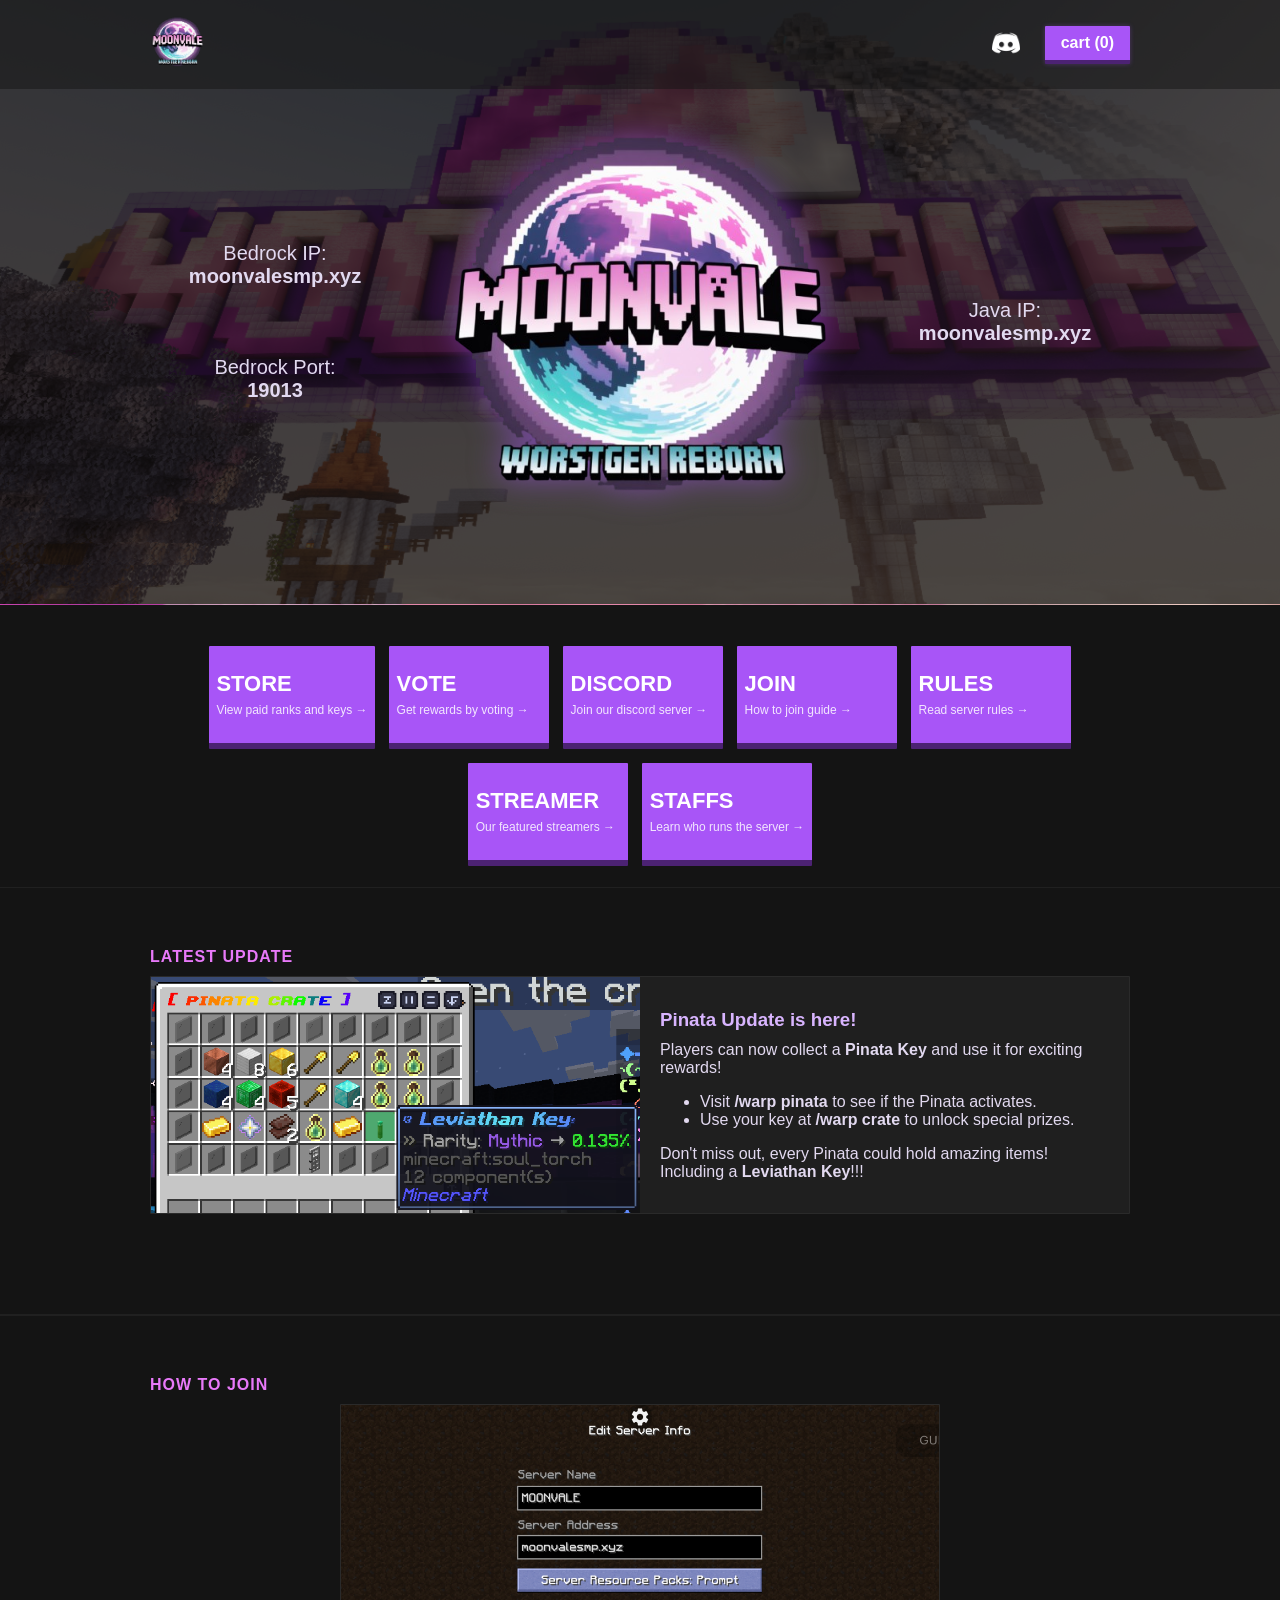
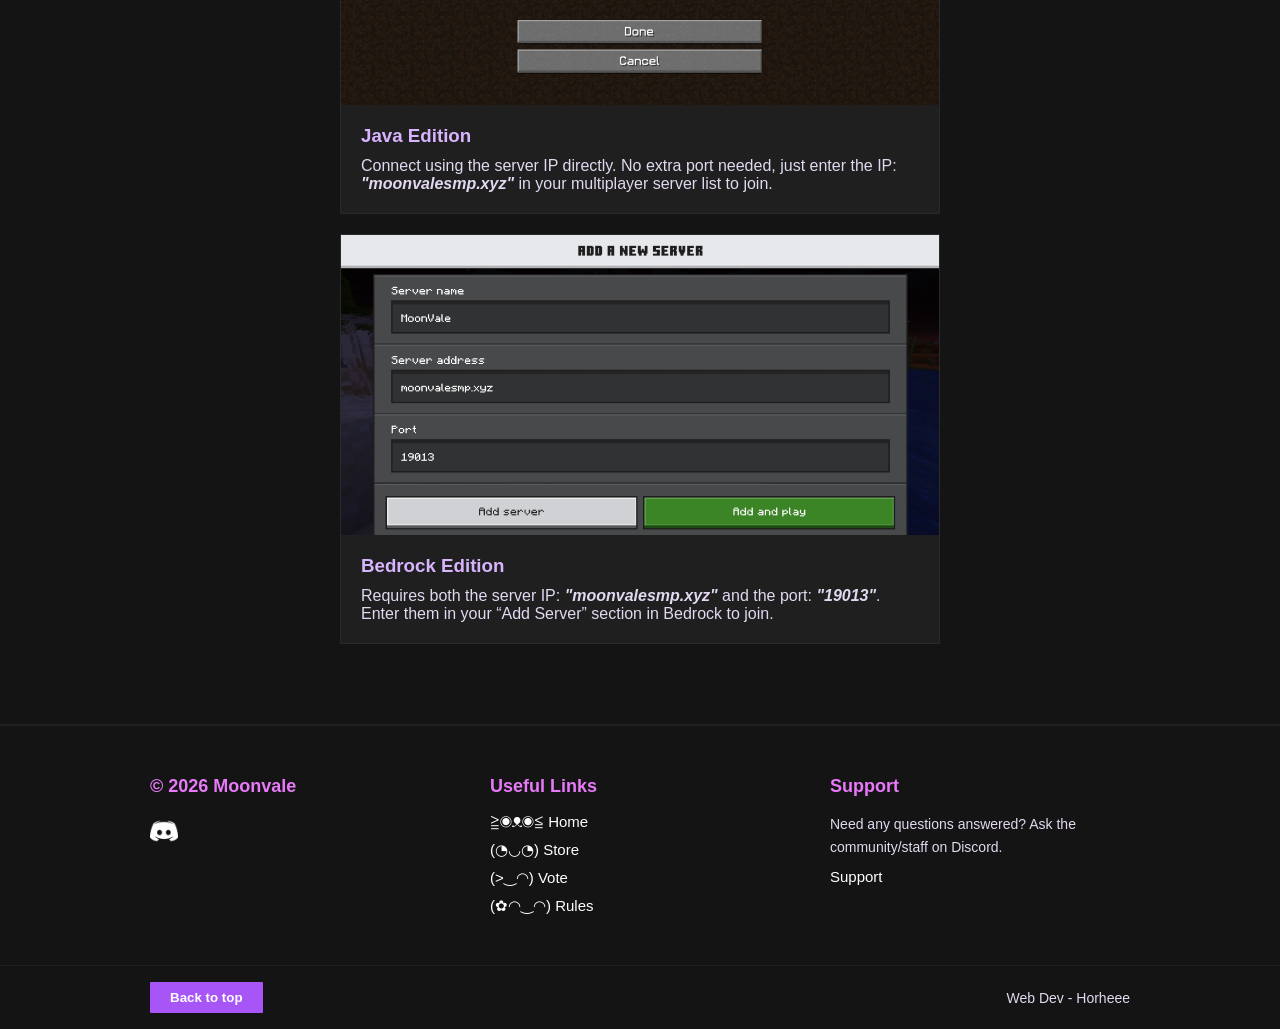
==== index.html @ 4f813a1a "Initial Commit" ====
<!DOCTYPE html>
<html lang="en">
<head>
  <meta charset="UTF-8">
  <meta name="viewport" content="width=device-width, initial-scale=1.0">
  <title>Moonvale Store</title>
  <link rel="stylesheet" href="assets/css/style.css">
</head>
<body>

<!-- HEADER -->
<header class="header">
  <a href="index.html">
    <img src="assets/img/moonvale-logo-bgr.png" class="logo">
  </a>
  <div class="header-right">
    <div class="discord-wrapper">
      <img src="assets/img/discord.webp" class="icon" onclick="openDiscord()">
      <span class="discord-tooltip">Join our Discord server!</span>
    </div>
    <div class="cart" onclick="toggleCart()">cart (<span id="cartCount">0</span>)</div>
  </div>
</header>

<!-- HERO / IP SECTION -->
<section class="hero">
  <!-- Bedrock: two stacked boxes -->
  <div class="ip-stack">
    <div class="ip" onclick="copyIP('bedrock')">
      Bedrock IP:<br><b>moonvalesmp.xyz</b>
    </div>
    <div class="ip" onclick="copyIP('bedrockPort')">
      Bedrock Port:<br><b>19013</b>
    </div>
  </div>

  <!-- Center logo -->
   <a href="index.html">
    <img src="assets/img/moonvale-logo-bgr.png" class="hero-logo">
   </a>
  

  <!-- Java: single box -->
  <div class="ip-java" onclick="copyIP('java')">
    Java IP:<br><b>moonvalesmp.xyz</b>
  </div>
</section>

<!-- NAVIGATION -->
<section class="nav-buttons">
  <a href="#" class="nav-link">
    <span class="nav-title">STORE</span>
    <span class="nav-subtitle">View paid ranks and keys →</span>
  </a>

  <a href="pages/vote.html#vote" class="nav-link">
    <span class="nav-title">VOTE</span>
    <span class="nav-subtitle">Get rewards by voting →</span>
  </a>

  <a href="https://discord.gg/moonvale" target="_blank" class="nav-link">
    <span class="nav-title">DISCORD</span>
    <span class="nav-subtitle">Join our discord server →</span>
  </a>

  <a href="#how-to-join" class="nav-link">
    <span class="nav-title">JOIN</span>
    <span class="nav-subtitle">How to join guide →</span>
  </a>

  <a href="#" class="nav-link">
    <span class="nav-title">RULES</span>
    <span class="nav-subtitle">Read server rules →</span>
  </a>

  <a href="#" class="nav-link">
    <span class="nav-title">STREAMER</span>
    <span class="nav-subtitle">Our featured streamers →</span>
  </a>

  <a href="#" class="nav-link">
    <span class="nav-title">STAFFS</span>
    <span class="nav-subtitle">Learn who runs the server →</span>
  </a>
</section>

<!-- UPDATES -->
<section class="updates">
  <div class="updates-label">LATEST UPDATE</div>

  <div class="update-card">
    <img src="assets/img/update1.webp" alt="latest-update">
    <div class="update-text">
      <h3>Pinata Update is here!</h3>
      <p>Players can now collect a <b>Pinata Key</b> and use it for exciting rewards!</p>
      <ul>
        <li>Visit <b>/warp pinata</b> to see if the Pinata activates.</li>
        <li>Use your key at <b>/warp crate</b> to unlock special prizes.</li>
      </ul>
      <p>Don't miss out, every Pinata could hold amazing items!</p>
      <p>Including a <b>Leviathan Key</b>!!!</p>
    </div>
  </div>
</section>

<!-- HOW TO JOIN SECTION -->
<section class="how-to-join" id="how-to-join">
  <div class="updates-label">HOW TO JOIN</div>
  <div class="join-container">
    <!-- Java Edition -->
    <div class="join-card">
      <img src="assets/img/java.jpg" alt="Java Edition">
      <div class="join-text">
        <h3>Java Edition</h3>
        <p>Connect using the server IP directly. No extra port needed, just enter the IP:<b><i>
        "moonvalesmp.xyz"</b></i> in your multiplayer server list to join.</p>
      </div>
    </div>

    <!-- Bedrock Edition -->
    <div class="join-card">
      <img src="assets/img/bedrock.jpg" alt="Bedrock Edition">
      <div class="join-text">
        <h3>Bedrock Edition</h3>
        <p>Requires both the server IP: <b><i>"moonvalesmp.xyz"</b></i> and the port:<b><i>
        "19013"</b></i>. Enter them in your “Add Server” section in Bedrock to join.</p>
      </div>
    </div>
  </div>
</section>

<!-- FOOTER -->
<footer>
  <div class="footer-top">
    <!-- Column 1: Credits -->
    <div class="footer-col">
      <h4>© 2026 Moonvale</h4>
      <div class="footer-icons">
        <img src="assets/img/discord.webp" class="icon" onclick="openDiscord()" title="Discord">
      </div>
    </div>

    <!-- Column 2: Useful Links -->
    <div class="footer-col">
      <h4>Useful Links</h4>
      <a href="index.html">≧◉ᴥ◉≦ Home</a>
      <a href="pages/store.html">(◔◡◔) Store</a>
      <a href="pages/vote.html">(>‿◠) Vote</a>
      <a href="pages/rule.html">(✿◠‿◠)  Rules</a>
    </div>

    <!-- Column 3: Support -->
    <div class="footer-col">
      <h4>Support</h4>
      <p>Need any questions answered? Ask the community/staff on Discord.</p>
      <a href="https://discord.gg/moonvale" target="_blank">Support</a>
    </div>
  </div>

  <div class="footer-bottom">
    <div class="footer-bottom-left">
      <button onclick="window.scrollTo({top:0})">Back to top</button>
    </div>
    <p>Web Dev - Horheee</p>
  </div>
</footer>

<!-- CART MODAL -->
<div id="cartModal" class="cart-modal">
  <h3>Your Cart</h3>
  <ul id="cartItems"></ul>
</div>

<script src="assets/javascript/script.js"></script>
</body>
</html>
---- assets/css/style.css ----
/* ===== BODY & CONTENT PADDING ===== */
body {
  margin: 0;
  font-family: 'Segoe UI', Tahoma, Geneva, Verdana, sans-serif;
  background: url('../img/banner.png') top center no-repeat;
  background-size: cover;
  color: #e2d9f0;
  overflow-x: hidden;
}

/* HEADER */
.header {
  position: fixed;
  top: 0;
  left: 0;
  width: 100%;
  display: flex;
  justify-content: space-between;
  align-items: center;
  padding: 15px 50px;
  z-index: 1000;
  box-sizing: border-box;
  padding: 15px 150px;
}

.header::before {
  content: "";
  position: absolute;
  inset: 0;
  background: rgba(20,20,20,0.5);
  z-index: -1;
}

.logo {
  height: 55px;
}

.header-right {
  display: flex;
  gap: 25px;
  align-items: center;
}

.icon {
  width: 28px;
  cursor: pointer;
  transition: transform 0.2s ease;
}

.icon:hover {
  transform: scale(1.1);
}

.discord-wrapper {
  position: relative;
  display: inline-block;
}

.discord-tooltip {
  position: absolute;
  top: 50%;
  right: 120%;
  transform: translateY(-50%);
  color: white;
  padding: 6px 12px;
  border-radius: 4px;
  font-size: 14px;
  white-space: nowrap;
  opacity: 0;
  transition: all 0.3s ease;
  pointer-events: none;
  box-shadow: 0 2px 8px rgba(0,0,0,0.3);
}

.discord-wrapper:hover .discord-tooltip {
  right: 110%;
  opacity: 1;
}

.cart {
  background: #a855f7;
  padding: 8px 16px;
  border-radius: 1px;
  cursor: pointer;
  font-weight: bold;
  box-shadow: 0 0 5px rgba(168,85,247,0.3);
  color: white;
  border-bottom: 4px solid rgb(76, 34, 115);
  font-size: 14 px;
}

/* HERO */
.hero {
  position: relative;
  display: flex;
  justify-content: center;
  align-items: center;
  gap: 50px;
  padding: 120px 150px 80px 150px;
  border-bottom: 1px solid rgba(255,255,255,0.05);
  min-height: 400px;
  z-index: 1;
}

.hero::before {
  content: "";
  position: absolute;
  inset: 0;
  background-image: url('../img/banner.png');
  background-repeat: repeat;
  background-size: cover;
  background-position: top;
  filter: brightness(30%);
  z-index: 0;
}

.hero > * {
  position: relative;
  z-index: 2;
}

.hero-logo {
  height: 400px;
  filter: drop-shadow(0 0 15px rgba(168,85,247,0.5));
  animation: hero-bounce 3s infinite alternate;
}

@keyframes hero-bounce {
  0% { transform: scale(1); }
  50% { transform: scale(1.08); }
  100% { transform: scale(1); }
}

/* IP boxes */
.ip {
  padding: 8px 15px;
  font-size: 20px;
  min-width: 200px;
  min-height: 90px;
  border-radius: 6px;
  cursor: pointer;
  transition: all 0.2s ease, box-shadow 0.2s ease;
  display: flex;
  flex-direction: column;
  align-items: center;
  justify-content: center;
  text-align: center;
}

.ip-java {
  padding: 8px 15px;
  font-size: 20px;
  min-width: 200px;
  min-height: 210px;
  border-radius: 6px;
  cursor: pointer;
  transition: all 0.2s ease, box-shadow 0.2s ease;
  display: flex;
  flex-direction: column;
  align-items: center;
  justify-content: center;
  text-align: center;
}

.ip:hover, .ip-java:hover {
  background: rgba(168,85,247,0.1);
  transform: translateY(-1px);
  box-shadow: 0 0 15px rgba(168,85,247,0.4);
}

/* Stack Bedrock boxes */
.ip-stack {
  display: flex;
  flex-direction: column;
  gap: 8px;
  justify-content: center;
}

/* NAVIGATION */
.nav-buttons {
  text-align: center;
  background: #141414;
  padding: 40px 150px 20px 150px;
  display: flex;
  justify-content: center;
  flex-wrap: wrap;
  gap: 12px;
}

.nav-buttons button {
  margin: 0 4px;
  padding: 25px 45px;
  font-size: 18px;
  border: none;
  border-radius: 1px;
  background: #a855f7;
  color: white;
  font-weight: bold;
  cursor: pointer;
  transition: all 0.2s ease;
}

.nav-buttons button:hover {
  background: #9333ea;
  transform: scale(1.05);
  box-shadow: 0 4px 10px rgba(0,0,0,0.2);
}

.nav-buttons .nav-link {
  margin: 1px;
  padding: 25px 5px;
  font-size: 16px;
  font-weight: bold;
  color: white;
  text-decoration: none;
  border-radius: 1px;
  background: linear-gradient(#9333ea);
  border-bottom: 6px solid rgb(76, 34, 115);
  transition: all 0.3s ease;
}

.nav-buttons .nav-link:hover {
  background: linear-gradient(135deg, #9333ea, #7c3aed);
  transform: translateY(-3px) scale(1.05);
  box-shadow: 0 0 5px 0 rgba(168,85,247,0.5);
}

.nav-link {
  display: flex;
  flex-direction: column;
  justify-content: center;
  align-items: center;
  margin: 8px;
  padding: 15px 25px;
  border-radius: 6px;
  background: #a855f7;
  color: white;
  text-decoration: none;
  cursor: pointer;
  text-align: center;
  transition: all 0.2s ease;
  min-width: 150px;
}

.nav-link:hover {
  background: #9333ea;
  transform: scale(1.05);
  box-shadow: 0 4px 10px rgba(0,0,0,0.2);
}

.nav-link span {
  display: block;
  width: 100%;
}

/* TITLE & SUBTITLE */
.nav-title {
  font-size: 22px;
  font-weight: bold;
  line-height: 1.2;
  text-align: left;
}

.nav-subtitle {
  font-size: 12px;
  font-weight: normal;
  margin-top: 6px;
  color: rgba(255,255,255,0.85);
  line-height: 1.2;
  text-align: left;
}

.nav-title, .nav-subtitle {
  padding-left: 5px;
}

/* UPDATES */
.updates {
  padding: 60px 150px 80px 150px;
  background: #141414;
  border-top: 1px solid rgba(255,255,255,0.05);
  border-bottom: 1px solid rgba(255,255,255,0.05);
}

.updates-label {
  font-size: 16px;
  font-weight: bold;
  color: #e879f9;
  margin-bottom: 10px;
  letter-spacing: 1px;
}

/* UPDATE CARD */
.update-card {
  display: flex;
  flex-direction: row;
  background: #1f1f1f;
  border-radius: 1px;
  overflow: hidden;
  border: 1px solid rgba(255,255,255,0.05);
  margin-bottom: 20px;
}

.update-card img {
  width: 50%;
  object-fit: cover;
}

.update-text {
  padding: 20px;
  width: 50%;
  display: flex;
  flex-direction: column;
  justify-content: center;
}

.update-text h3 {
  margin-top: 0;
  margin-bottom: 10px;
  color: #d8b4fe;
}

.update-text p {
  margin: 0;
  color: #e2d9f0;
}

/* ===== FOOTER ===== */
footer {
  background: #141414;
  border-top: 1px solid rgba(255,255,255,0.05);
  color: #e2d9f0;
  font-family: 'Segoe UI', Tahoma, Geneva, Verdana, sans-serif;
}

.footer-top {
  display: flex;
  justify-content: space-between;
  gap: 40px;
  padding: 50px 150px;
  flex-wrap: wrap;
}

.footer-col {
  display: flex;
  flex-direction: column;
  gap: 10px;
  flex: 1;
  min-width: 180px;
}

.footer-col h4 {
  font-size: 18px;
  font-weight: bold;
  color: #e879f9;
  margin: 0 0 6px 0;
}

.footer-col p {
  margin: 0;
  font-size: 14px;
  color: #e2d9f0;
  line-height: 1.6;
}

.footer-col a {
  color: #ffffff;
  text-decoration: none;
  font-size: 15px;
  transition: color 0.2s ease;
}

.footer-col a:hover {
  color: #9333ea;
}

.footer-icons {
  display: flex;
  gap: 10px;
  margin-top: 4px;
}

.footer-bottom {
  display: flex;
  justify-content: space-between;
  align-items: center;
  padding: 16px 150px;
  border-top: 1px solid rgba(255,255,255,0.05);
  background: #141414;
  flex-wrap: wrap;
  gap: 10px;
}

.footer-bottom-left {
  display: flex;
  gap: 10px;
}

.footer-bottom-left button {
  padding: 8px 20px;
  border: none;
  border-radius: 1px;
  background: #a855f7;
  color: white;
  cursor: pointer;
  font-weight: bold;
  font-family: 'Segoe UI', Tahoma, Geneva, Verdana, sans-serif;
  transition: background 0.2s ease;
}

.footer-bottom-left button:hover {
  background: #9333ea;
}

.footer-bottom p {
  margin: 0;
  font-size: 14px;
  color: #e2d9f0;
}

/* CART MODAL */
.cart-modal {
  position: fixed;
  top: 13%;
  right: 20px;
  background: #1e1e1e;
  padding: 20px;
  border-radius: 1px;
  border: 1px solid rgba(255,255,255,0.05);
  display: none;
  width: 250px;
  box-shadow: 0 0 5px rgba(0,0,0,0.5);
  z-index: 1001;
}

.cart-modal h3 {
  margin-top: 0;
}

/* SCROLL BUTTON */
button[onclick="scrollTopPage()"] {
  margin-top: 10px;
  padding: 12px 25px;
  border: none;
  border-radius: 6px;
  background: #a855f7;
  color: white;
  cursor: pointer;
}

button[onclick="scrollTopPage()"]:hover {
  background: #9333ea;
}

/* TOAST NOTIFICATION */
.toast {
  position: fixed;
  bottom: 30px;
  right: 30px;
  background: #1e1e1e;
  color: #e2d9f0;
  padding: 15px 20px 15px 50px;
  border-radius: 6px;
  box-shadow: 0 0 10px rgba(0,0,0,0.5);
  display: flex;
  align-items: center;
  gap: 10px;
  pointer-events: none;
  transition: opacity 0.3s ease, transform 0.3s ease;
  width: 250px;
  max-width: 90%;
  opacity: 0.8;
}

.toast.show {
  opacity: 0.8;
  transform: translateY(-10px);
  pointer-events: auto;
}

.toast img {
  width: 32px;
  height: 32px;
  object-fit: contain;
}

/* HOW TO JOIN SECTION */
.how-to-join {
  padding: 60px 150px 80px 150px;
  background: #141414;
  border-top: 1px solid rgba(255,255,255,0.05);
  border-bottom: 1px solid rgba(255,255,255,0.05);
  color: #e2d9f0;
}

.how-to-join .updates-label {
  font-size: 16px;
  font-weight: bold;
  color: #e879f9;
  letter-spacing: 1px;
}

.join-container {
  display: flex;
  justify-content: center;
  gap: 20px;
  flex-wrap: wrap;
}

.join-card {
  display: flex;
  flex-direction: column;
  background: #1f1f1f;
  border-radius: 1px;
  overflow: hidden;
  border: 1px solid rgba(255,255,255,0.05);
  width: 100%;
  max-width: 598px;
  cursor: pointer;
  transition: transform 0.3s ease, box-shadow 0.3s ease;
}

.join-card img {
  width: 100%;
  height: 300px;
  object-fit: cover;
}

.join-text {
  padding: 20px;
  display: flex;
  flex-direction: column;
  justify-content: center;
}

.join-text h3 {
  margin-top: 0;
  margin-bottom: 10px;
  color: #d8b4fe;
}

.join-text p {
  margin: 0;
  color: #e2d9f0;
}

/* ============================================================
   RESPONSIVE STYLES
   Breakpoints: tablet (≤1024px) | phone (≤767px)
   ============================================================ */


/* ===== TABLET (768px – 1024px) ===== */
@media (max-width: 1024px) {

  /* Hide IP stack elements on tablets */
  .ip-stack,
  .ip-java {
    display: none !important;
  }

  /* Header */
  .header {
    padding: 12px 40px;
  }

  .logo {
    height: 42px;
  }

  /* Hero */
  .hero {
    padding: 100px 40px 80px 40px;
    gap: 30px;
    flex-wrap: wrap;
    justify-content: center;
  }

  .hero-logo {
    height: 390px;
  }

  /* Navigation — horizontal scroll */
  .nav-buttons {
    padding: 20px 0;
    display: flex;
    flex-wrap: nowrap;           /* prevent wrapping */
    justify-content: flex-start;
    overflow-x: auto;            /* enable horizontal scroll */
    -webkit-overflow-scrolling: touch;
    scroll-snap-type: x proximity;
    gap: 10px;
    /* hide scrollbar visually but keep it functional */
    scrollbar-width: none;
    -ms-overflow-style: none;
  }

  .nav-buttons::-webkit-scrollbar {
    display: none;
  }

  /* add side padding via pseudo-padding trick using first/last child margins */
  .nav-buttons > *:first-child {
    margin-left: 40px;
  }

  .nav-buttons > *:last-child {
    margin-right: 40px;
  }

  .nav-buttons button {
    flex-shrink: 0;              /* don't shrink items */
    padding: 18px 28px;
    font-size: 16px;
    scroll-snap-align: start;
  }

  .nav-link {
    flex-shrink: 0;              /* don't shrink items */
    min-width: 120px;
    margin: 0;
    height: 20px;
  }

  .nav-title {
    font-size: 18px;
  }

  .nav-subtitle {
    font-size: 11px;
  }

  /* Updates */
  .updates {
    padding: 35px 40px 60px 40px;
  }

  .update-card {
    flex-direction: column;
    margin: auto 47px;
  }

  .update-card img {
    width: 100%;
    height: 220px;
    object-fit: cover;
  }

  .update-text {
    width: 100%;
    box-sizing: border-box;
  }

  /* How to join */
  .how-to-join {
    padding: 60px 40px 60px 40px;
  }

  .join-container {
    gap: 16px;
    margin: auto 0;
  }

  .join-card {

  }

  .join-card img {
    height: 220px;
  }

  /* Footer */
  .footer-top {
    padding: 40px 40px;
    gap: 30px;
  }

  .footer-bottom {
    padding: 14px 40px;
  }

  /* IP regular boxes — scale down but keep visible */
  .ip {
    font-size: 16px;
    min-width: 160px;
    min-height: 70px;
  }
}


/* ===== PHONE (≤767px) ===== */
@media (max-width: 767px) {

  /* Hide IP stack elements on phones */
  .ip-stack,
  .ip-java {
    display: none !important;
  }

  /* Header */
  .header {
    padding: 10px 16px;
    flex-wrap: wrap;
    gap: 8px;
  }

  .logo {
    height: 34px;
  }

  .header-right {
    gap: 14px;
  }

  .icon {
    width: 22px;
  }

  .cart {
    padding: 6px 12px;
    font-size: 14px;
  }

  /* Hero — stack vertically */
  .hero {
    padding: 80px 16px 80px 16px;
    flex-direction: column;
    gap: 20px;
    align-items: center;
    text-align: center;
    min-height: auto;
  }

  .hero-logo {
    height: 370px;
  }

  .hero > * {
    height: 300px;
    box-sizing: border-box;
  }

  /* Hide regular .ip boxes on phones */
  .ip {
    display: none !important;
  }

  /* Navigation — horizontal scroll */
  .nav-buttons {
    padding: 16px 0;
    display: flex;
    flex-wrap: nowrap;           /* prevent wrapping */
    justify-content: flex-start;
    overflow-x: auto;            /* enable horizontal scroll */
    -webkit-overflow-scrolling: touch;
    scroll-snap-type: x proximity;
    gap: 8px;
    scrollbar-width: none;
    -ms-overflow-style: none;
  }

  .nav-buttons::-webkit-scrollbar {
    display: none;
  }

  .nav-buttons > *:first-child {
    margin-left: 16px;
  }

  .nav-buttons > *:last-child {
    margin-right: 16px;
  }

  .nav-buttons button {
    flex-shrink: 0;
    padding: 14px 20px;
    font-size: 15px;
    white-space: nowrap;
    scroll-snap-align: start;
  }

  .nav-link {
    flex-shrink: 0;
    min-width: unset;
    width: auto;
    box-sizing: border-box;
    flex-direction: column;
    margin: 0;
    height: 60px;
  }

  .nav-title {
    font-size: 13px;
    white-space: nowrap;
  }

  .nav-subtitle {
    font-size: 10px;
    margin-top: 2px;
    white-space: nowrap;
  }

  /* Updates */
  .updates {
    padding: 60px 16px 40px 16px;
  }

  .updates-label {
    font-size: 16px;
  }

  .update-card {
    flex-direction: column;
    margin: 0;
  }

  .update-card img {
    width: 100%;
    height: 180px;
    object-fit: cover;
  }

  .update-text {
    width: 100%;
    box-sizing: border-box;
    padding: 14px;
  }

  .update-text h3 {
    font-size: 16px;
  }

  .update-text p {
    font-size: 14px;
  }

  /* How to join */
  .how-to-join {
    padding: 60px 16px 40px 16px;
  }

  .join-container {
    flex-direction: column;
    gap: 12px;
  }

  .join-card {
    max-width: 100%;
  }

  .join-card img {
    height: 180px;
  }

  .join-text {
    padding: 14px;
  }

  .join-text h3 {
    font-size: 16px;
  }

  .join-text p {
    font-size: 14px;
  }

  /* Footer */
  .footer-top {
    flex-direction: column;
    padding: 30px 16px;
    gap: 24px;
  }

  .footer-col {
    min-width: unset;
    width: 100%;
  }

  .footer-col h4 {
    font-size: 15px;
  }

  .footer-bottom {
    flex-direction: column;
    align-items: flex-start;
    padding: 14px 16px;
    gap: 10px;
  }

  .footer-bottom-left {
    flex-wrap: wrap;
  }

  .footer-bottom-left button {
    padding: 8px 14px;
    font-size: 13px;
  }

  .footer-bottom p {
    font-size: 12px;
  }

  /* Cart modal */
  .cart-modal {
    right: 8px;
    width: calc(100vw - 32px);
    top: 11%;
  }

  /* Toast */
  .toast {
    bottom: 16px;
    right: 16px;
    width: calc(100vw - 48px);
    max-width: 320px;
  }

  /* Discord tooltip — flip direction for small screens */
  .discord-tooltip {
    right: auto;
    left: 120%;
    top: 50%;
    transform: translateY(-50%);
  }

  .discord-wrapper:hover .discord-tooltip {
    right: auto;
    left: 110%;
  }
}
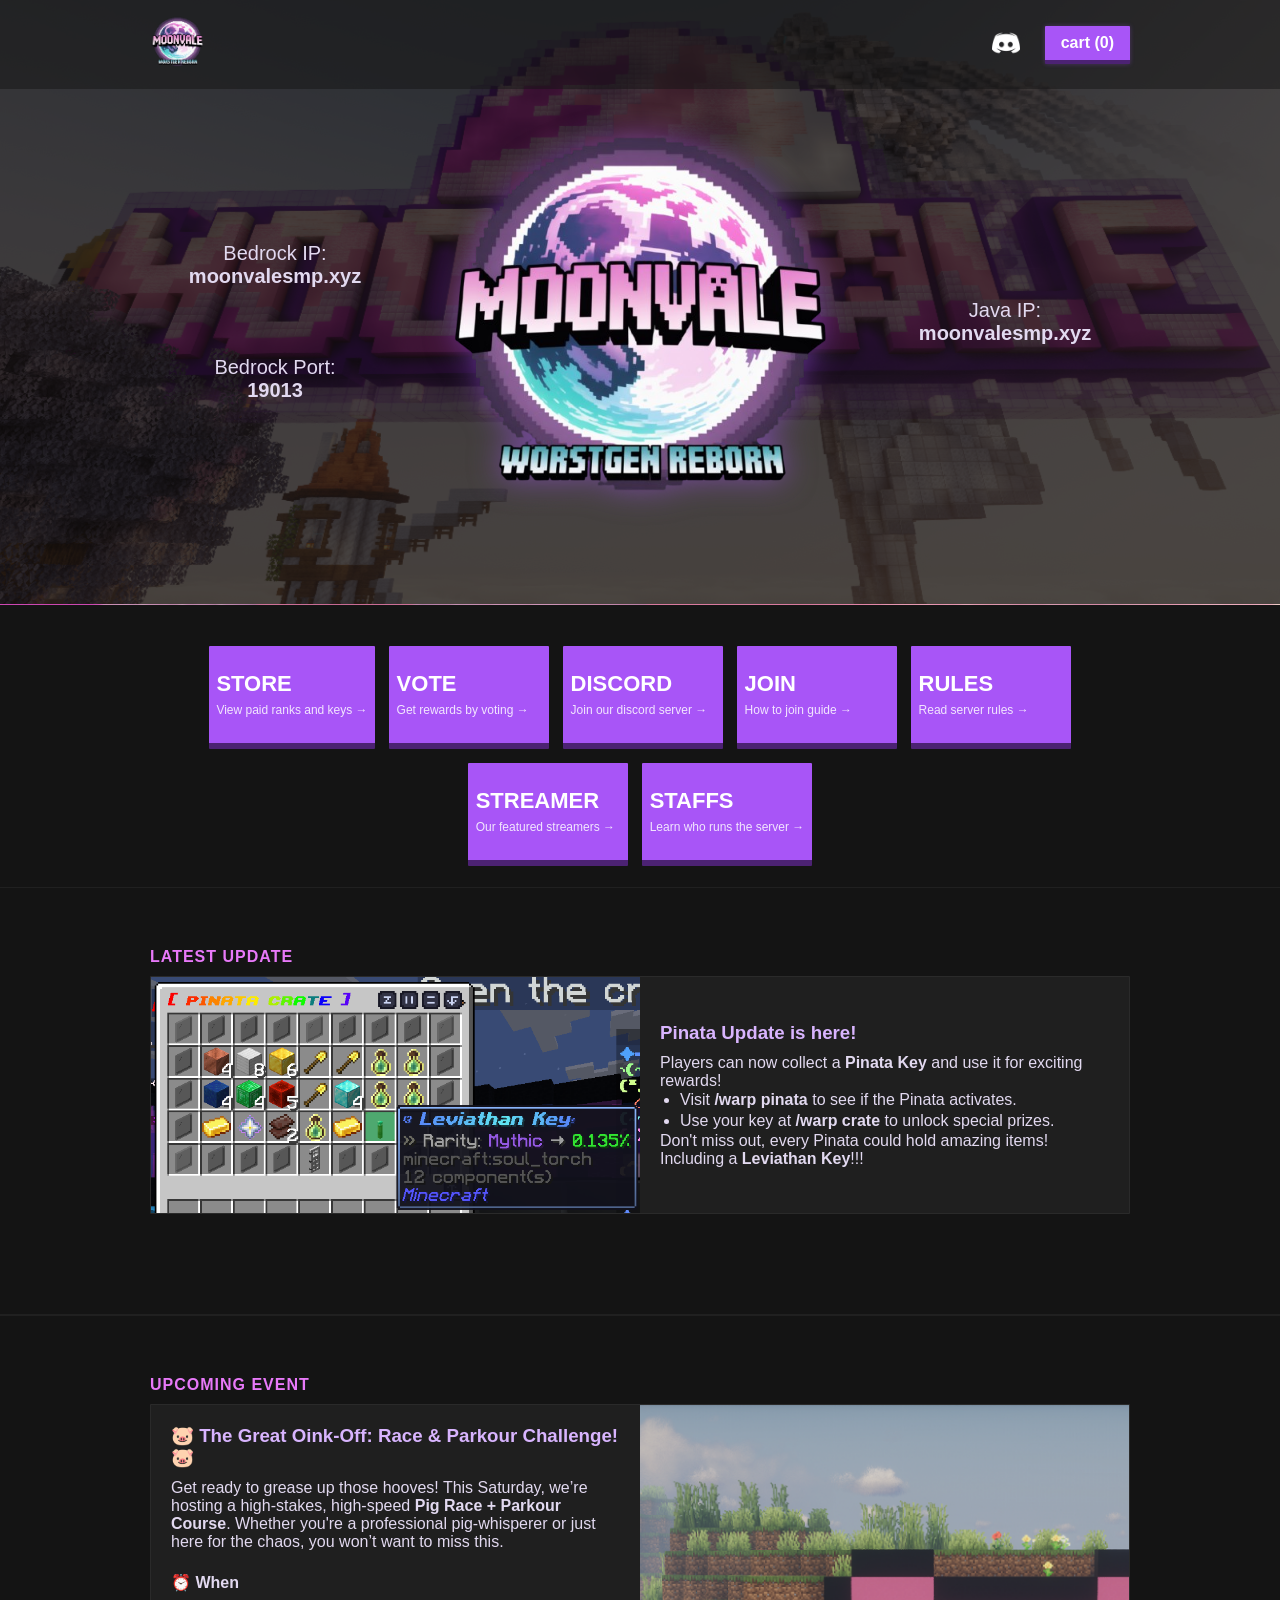
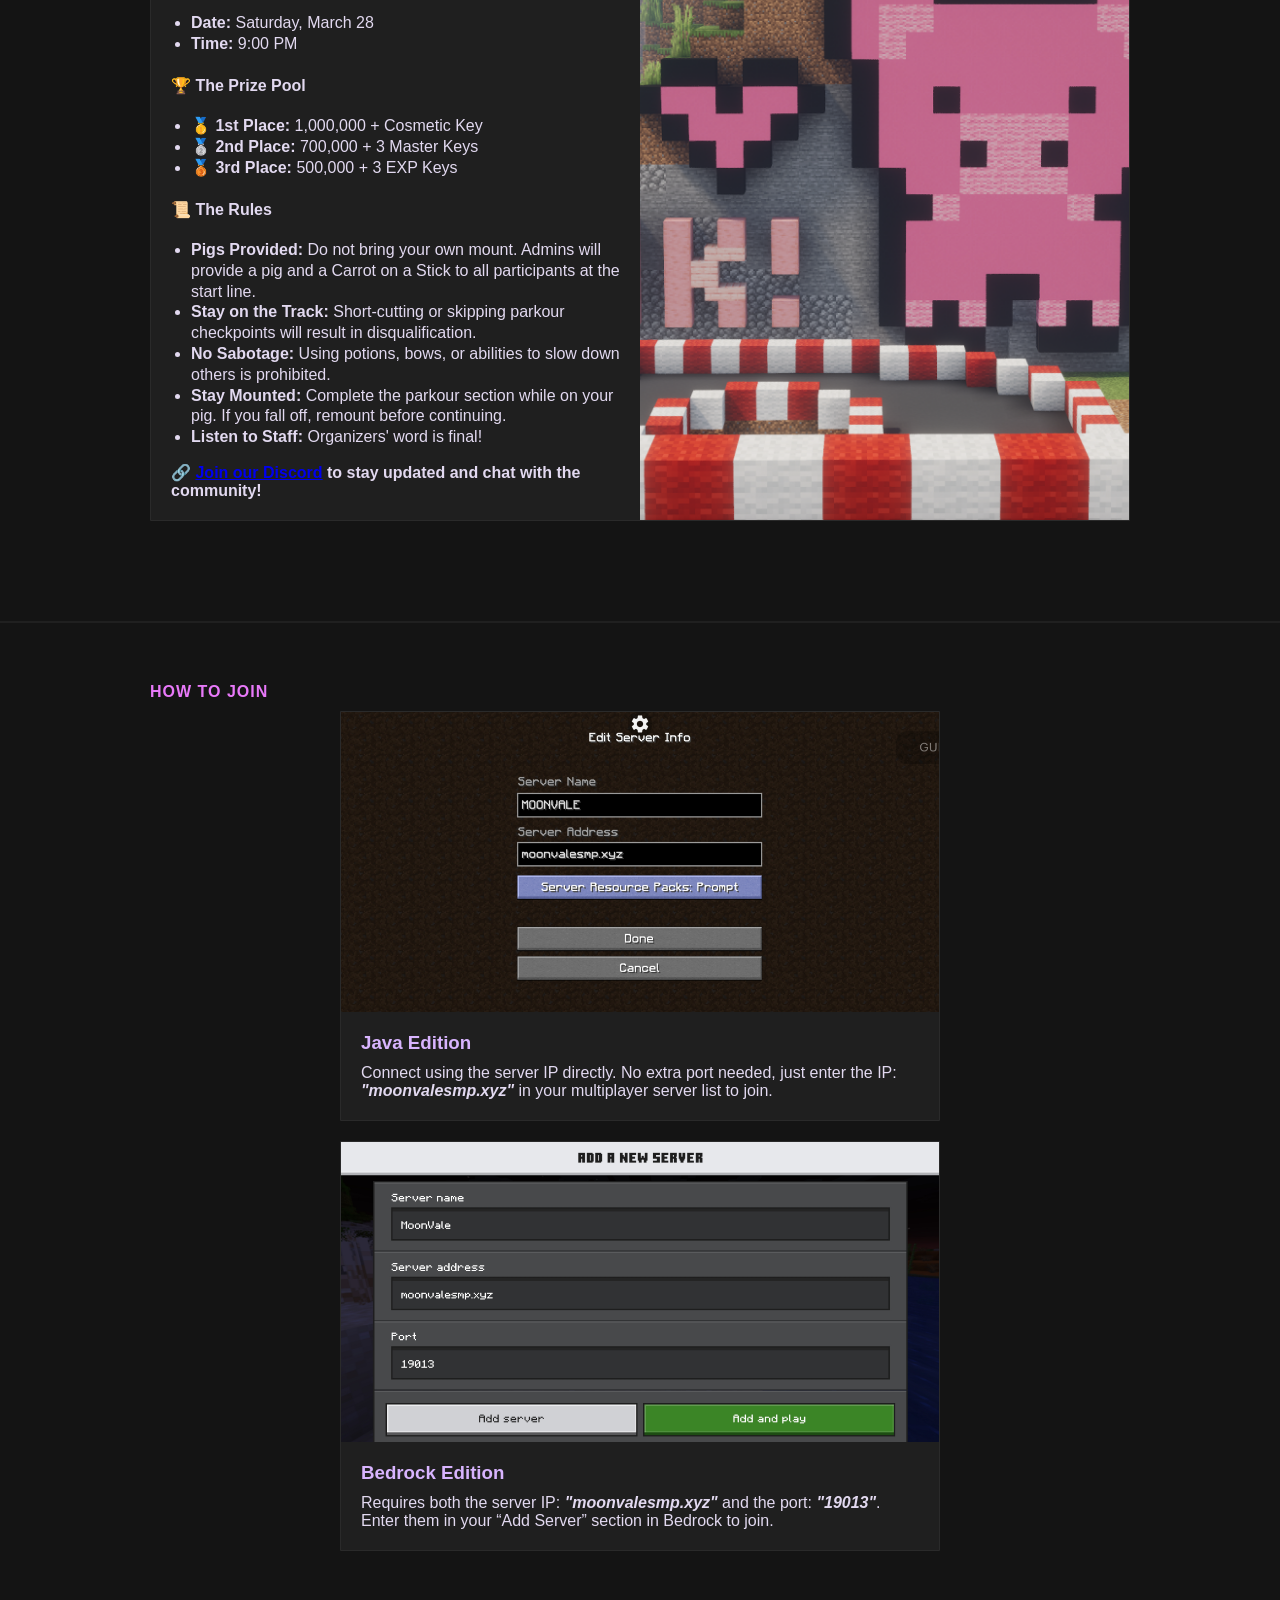
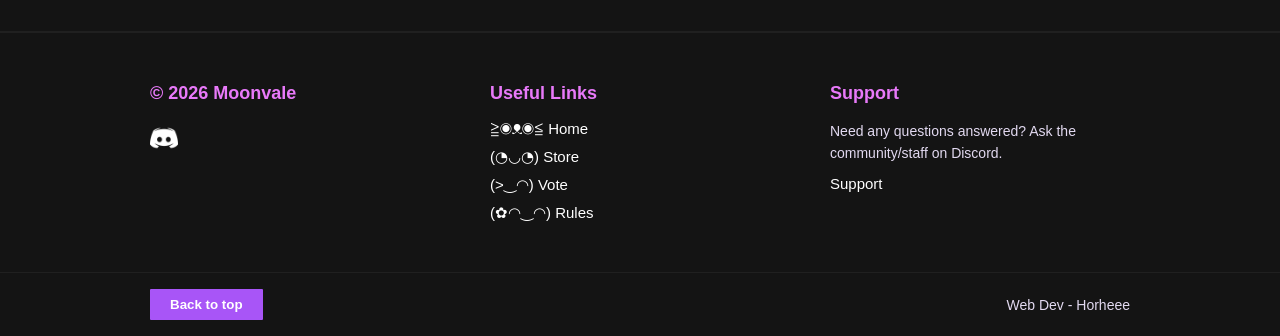
==== commit d6da403f: "feature: Upcoming Event Commit" ====
--- a/index.html
+++ b/index.html
@@ -87,7 +87,6 @@
 <!-- UPDATES -->
 <section class="updates">
   <div class="updates-label">LATEST UPDATE</div>
-
   <div class="update-card">
     <img src="assets/img/update1.webp" alt="latest-update">
     <div class="update-text">
@@ -100,6 +99,42 @@
       <p>Don't miss out, every Pinata could hold amazing items!</p>
       <p>Including a <b>Leviathan Key</b>!!!</p>
     </div>
+  </div>
+</section>
+
+<!-- UPCOMING EVENT -->
+<section class="updates">
+  <div class="updates-label">UPCOMING EVENT</div>
+  <div class="update-card">
+    <div class="update-text">
+      <h3>🐷 The Great Oink-Off: Race & Parkour Challenge! 🐷</h3>
+      <p>Get ready to grease up those hooves! This Saturday, we’re hosting a high-stakes, high-speed <b>Pig Race + Parkour Course</b>. Whether you're a professional pig-whisperer or just here for the chaos, you won’t want to miss this.</p>
+      
+      <h4>⏰ When</h4>
+      <ul>
+        <li><b>Date:</b> Saturday, March 28</li>
+        <li><b>Time:</b> 9:00 PM</li>
+      </ul>
+      <h4>🏆 The Prize Pool</h4>
+      <ul>
+        <li><b>🥇 1st Place:</b> 1,000,000 + Cosmetic Key</li>
+        <li><b>🥈 2nd Place:</b> 700,000 + 3 Master Keys</li>
+        <li><b>🥉 3rd Place:</b> 500,000 + 3 EXP Keys</li>
+      </ul>
+
+      <h4>📜 The Rules</h4>
+      <ul>
+        <li><b>Pigs Provided:</b> Do not bring your own mount. Admins will provide a pig and a Carrot on a Stick to all participants at the start line.</li>
+        <li><b>Stay on the Track:</b> Short-cutting or skipping parkour checkpoints will result in disqualification.</li>
+        <li><b>No Sabotage:</b> Using potions, bows, or abilities to slow down others is prohibited.</li>
+        <li><b>Stay Mounted:</b> Complete the parkour section while on your pig. If you fall off, remount before continuing.</li>
+        <li><b>Listen to Staff:</b> Organizers' word is final!</li>
+      </ul>
+      <p style="margin-top: 15px; font-weight: bold;">
+        🔗 <a href="https://discord.gg/moonvale" target="_blank">Join our Discord</a> to stay updated and chat with the community!
+      </p>
+    </div>
+    <img src="assets/img/event1.webp" alt="latest-update">
   </div>
 </section>
 
--- a/assets/css/style.css
+++ b/assets/css/style.css
@@ -6,6 +6,11 @@
   background-size: cover;
   color: #e2d9f0;
   overflow-x: hidden;
+}
+
+/* Apply to all elements you want to anchor to */
+[id] {
+  scroll-margin-top: 100px; /* height of your header + a little extra */
 }
 
 /* HEADER */
@@ -320,6 +325,12 @@
   color: #d8b4fe;
 }
 
+ul {
+  margin: 0;      
+  padding-left: 20px; 
+  line-height: 1.3; 
+}
+
 .update-text p {
   margin: 0;
   color: #e2d9f0;
@@ -577,7 +588,7 @@
   }
 
   .hero-logo {
-    height: 390px;
+    height: 350px;
   }
 
   /* Navigation — horizontal scroll */
@@ -637,7 +648,7 @@
 
   .update-card {
     flex-direction: column;
-    margin: auto 47px;
+    margin: auto 54px;
   }
 
   .update-card img {
@@ -732,11 +743,11 @@
   }
 
   .hero-logo {
-    height: 370px;
+    height: 260px;
   }
 
   .hero > * {
-    height: 300px;
+    height: 200px;
     box-sizing: border-box;
   }
 
@@ -834,6 +845,7 @@
     font-size: 14px;
   }
 
+
   /* How to join */
   .how-to-join {
     padding: 60px 16px 40px 16px;
